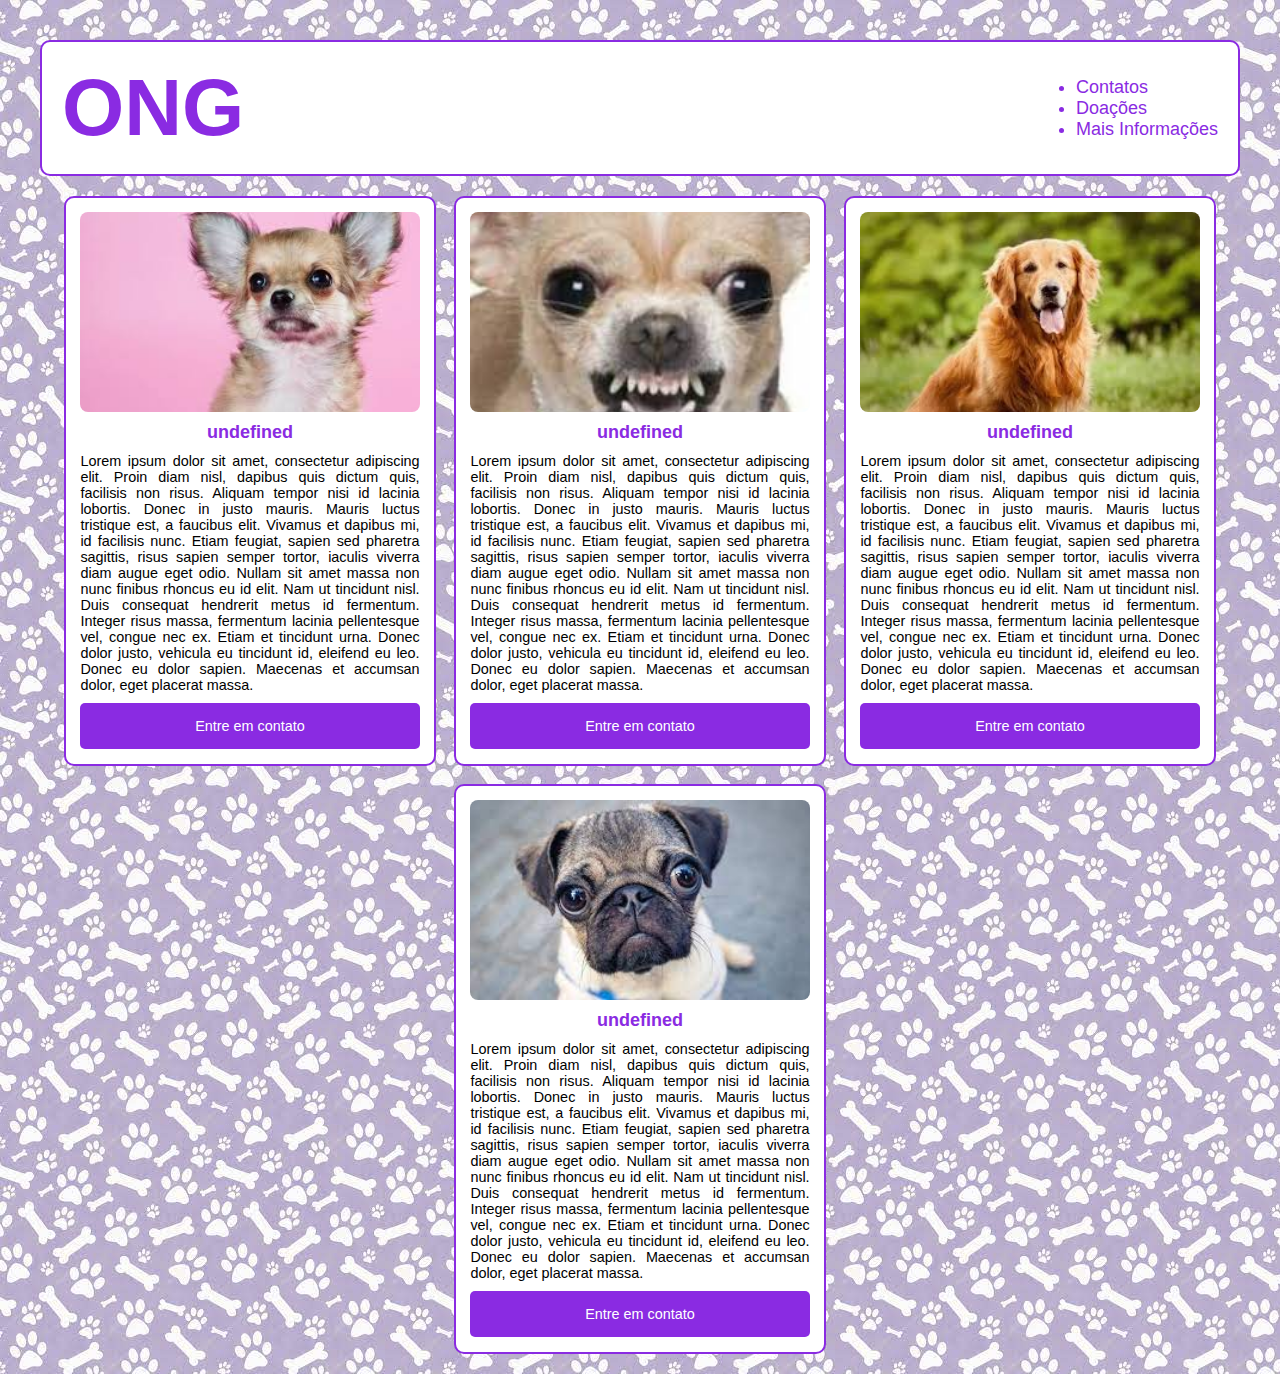
==== index.html @ a72e8d6b "ongdog" ====
<!DOCTYPE html>
<html lang="pt-br">
  <head>
    <meta charset="UTF-8" />
    <meta http-equiv="X-UA-Compatible" content="IE=edge" />
    <meta name="viewport" content="width=device-width, initial-scale=1.0" />

    <link rel="stylesheet" href="./css/style.css" />

    <title>Cards</title>
  </head>
  <header>
    <h1>ONG</h1>
    <ul>
        <li>Contatos</li>
        <li>Doações</li>
        <li>Mais Informações</li>
    </ul>
  </header>
  <body>
    <div class="container"></div>

    <script src="./js/script.js"></script>
  </body>
</html>
---- css/style.css ----
* {
    margin: 0;
    padding: 0;
    box-sizing: border-box;
    font-size: 18px;
  }
  body{
    background-image: url(/img/backgrounddog.jpg);
    background-size:auto;
    padding: 20px;
  }
  header{
    display: flex;
    justify-content: space-between;
    padding: 20px;
    border: 2px solid blueviolet;
    border-radius: 10px;
    overflow: hidden;
    background-color: white;
    margin: 20px;
    align-items: center;

  }
  header ul li{
    text-align: left;
    color: blueviolet;
    font-family: 'Lucida Sans', 'Lucida Sans Regular', 'Lucida Grande', 'Lucida Sans Unicode', Geneva, Verdana, sans-serif;
  }
  h1{
    font-size: 80px;
    text-align: center;
    color: blueviolet;
    font-family: 'Lucida Sans', 'Lucida Sans Regular', 'Lucida Grande', 'Lucida Sans Unicode', Geneva, Verdana, sans-serif;
  }
  .container {
    display: flex;
    justify-content: center;
    align-items: center;
    flex-wrap: wrap;
    gap: 1rem;
  }
  .container img{
    object-fit:cover;
  }
  
  .card {
    border: 2px solid blueviolet;
    border-radius: 10px;
    overflow: hidden;
    background-color: white;
  
    display: flex;
    flex-direction: column;
    gap: 10px;
  
    width: 30%;
    padding: 0.8rem;
  }
  
  .card-img {
    width: 100%;
    height: 200px;
    border-radius: 8px;
  }
  
  .card-titulo {
    text-align: center;
    color: blueviolet;
    font-family: 'Lucida Sans', 'Lucida Sans Regular', 'Lucida Grande', 'Lucida Sans Unicode', Geneva, Verdana, sans-serif;
  }
  
  .card-descricao {
    text-align: justify;
    font-size: 0.8rem;
    flex-grow: 1;
    font-family: 'Lucida Sans', 'Lucida Sans Regular', 'Lucida Grande', 'Lucida Sans Unicode', Geneva, Verdana, sans-serif;
  }
  .card a{
    text-align: center;
    text-decoration: none;
    color: white;
    background-color: blueviolet;
    padding: 15px;
    border-radius: 5px;
    font-size: 0.8rem;
    flex-grow: 1;
    font-family: 'Lucida Sans', 'Lucida Sans Regular', 'Lucida Grande', 'Lucida Sans Unicode', Geneva, Verdana, sans-serif;
  }
  
  @media (max-width: 600px) {
    * {
      font-size: 22px;
    }
    header{
        flex-direction: column;
    }
    .card {
      width: 80%;
    }
  }
  
  @media (min-width: 601px) and (max-width: 801px) {
  
    * {
      font-size: 20px;
    }
    header{
        flex-direction: column;
    }
    .card {
      width: 40%;
    }
  }
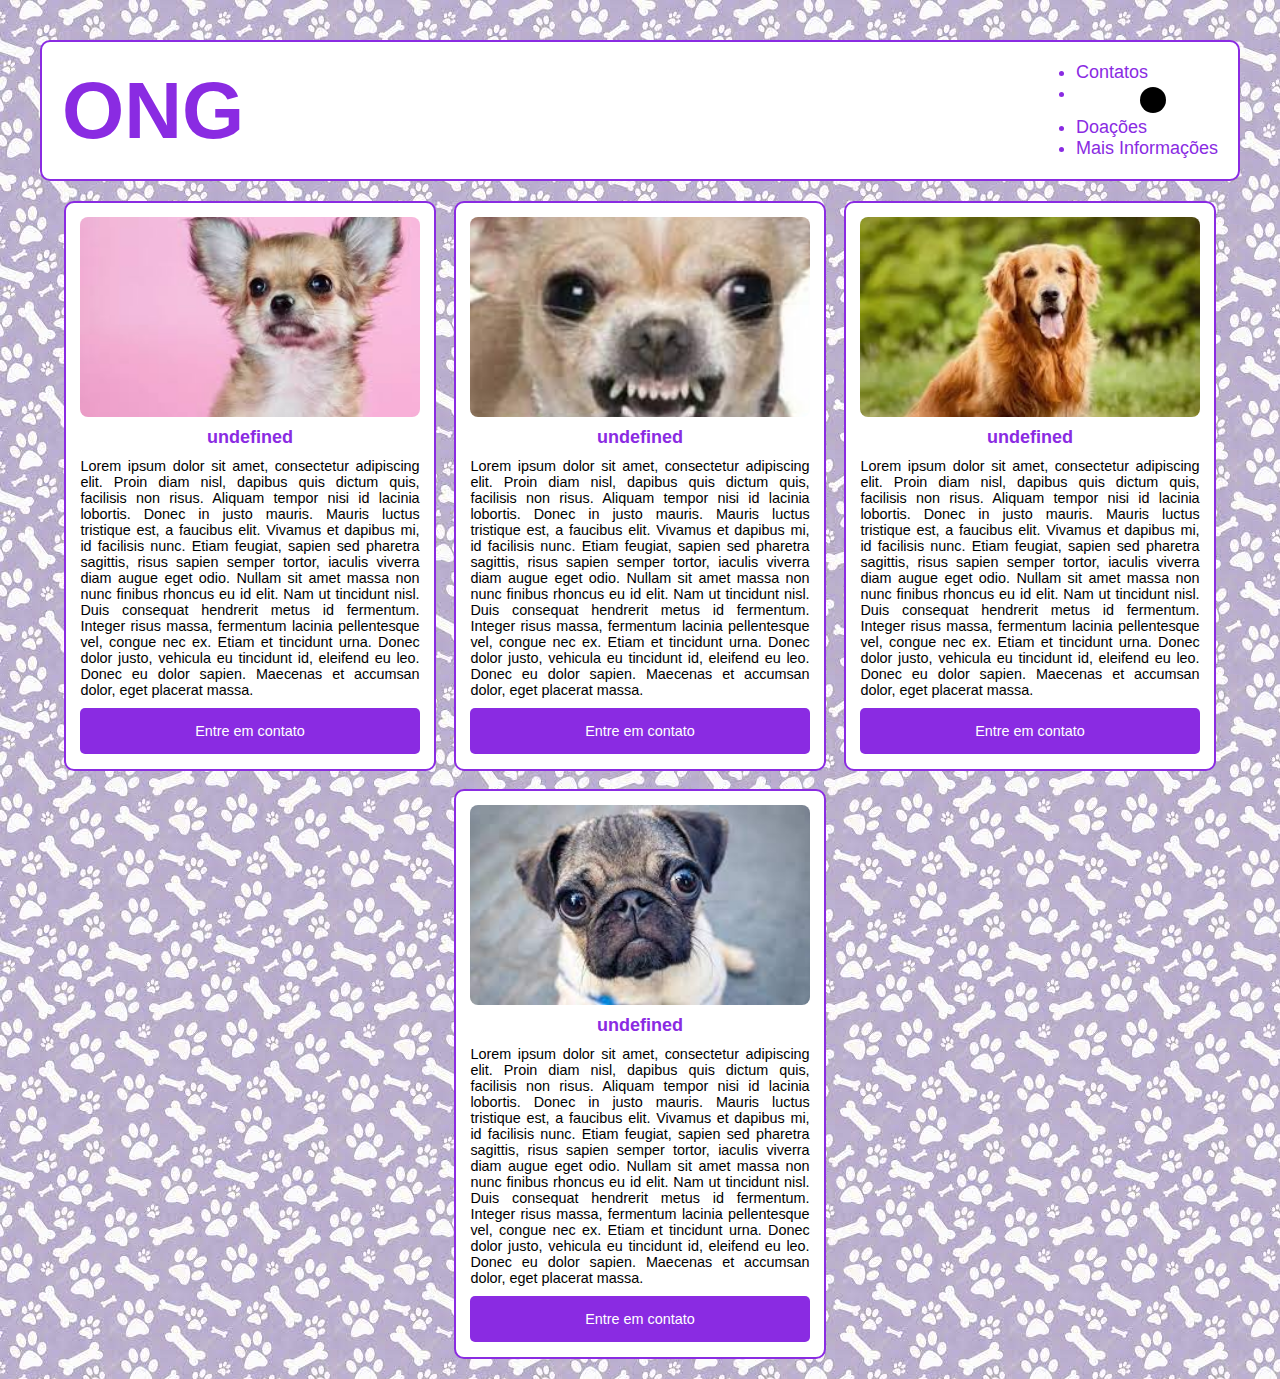
==== commit 59a0915e: "fghvg" ====
--- a/index.html
+++ b/index.html
@@ -1,25 +1,38 @@
 <!DOCTYPE html>
 <html lang="pt-br">
-  <head>
-    <meta charset="UTF-8" />
-    <meta http-equiv="X-UA-Compatible" content="IE=edge" />
-    <meta name="viewport" content="width=device-width, initial-scale=1.0" />
 
-    <link rel="stylesheet" href="./css/style.css" />
+<head>
+  <meta charset="UTF-8" />
+  <meta http-equiv="X-UA-Compatible" content="IE=edge" />
+  <meta name="viewport" content="width=device-width, initial-scale=1.0" />
 
-    <title>Cards</title>
-  </head>
+  <link rel="stylesheet" href="./css/style.css" />
+  <link rel="stylesheet" href="./css/toggle.css" />
+
+  <title>Cards</title>
+</head>
+
+<body>
   <header>
     <h1>ONG</h1>
-    <ul>
+    <nav>
+      <ul class="menu">
         <li>Contatos</li>
+        <li><label class="switch">
+            <input type="checkbox" id="botaotema">
+            <span class="slider round"></span>
+          </label></li>
         <li>Doações</li>
         <li>Mais Informações</li>
-    </ul>
+      </ul>
+    </nav>
+
   </header>
-  <body>
-    <div class="container"></div>
+  <main>
+    <div class="container">
+      <script src="./js/script.js"></script>
+    </div>
+</body>
+</main>
 
-    <script src="./js/script.js"></script>
-  </body>
 </html>--- a/css/style.css
+++ b/css/style.css
@@ -4,7 +4,15 @@
     box-sizing: border-box;
     font-size: 18px;
   }
+  .body-dark{
+    transition-duration: 0.5s;
+    background-image: none;
+    background-color:black;
+    background-size:auto;
+    padding: 20px;
+  }
   body{
+    transition-duration: 0.5s;
     background-image: url(/img/backgrounddog.jpg);
     background-size:auto;
     padding: 20px;
@@ -31,6 +39,9 @@
     text-align: center;
     color: blueviolet;
     font-family: 'Lucida Sans', 'Lucida Sans Regular', 'Lucida Grande', 'Lucida Sans Unicode', Geneva, Verdana, sans-serif;
+  }
+  .menu{
+    position: relative;
   }
   .container {
     display: flex;
@@ -86,6 +97,7 @@
     flex-grow: 1;
     font-family: 'Lucida Sans', 'Lucida Sans Regular', 'Lucida Grande', 'Lucida Sans Unicode', Geneva, Verdana, sans-serif;
   }
+
   
   @media (max-width: 600px) {
     * {
--- a/css/toggle.css
+++ b/css/toggle.css
@@ -0,0 +1,60 @@
+/* The switch - the box around the slider */
+.switch {
+    position: relative;
+    display: inline-block;
+    width: 60px;
+    height: 34px;
+  }
+  
+  /* Hide default HTML checkbox */
+  .switch input {
+    opacity: 0;
+    width: 0;
+    height: 0;
+  }
+  
+  /* The slider */
+  .slider {
+    position: absolute;
+    cursor: pointer;
+    right: 0;
+    bottom: 0;
+    background-color: blueviolet;
+    -webkit-transition: .4s;
+    transition: .4s;
+  }
+  
+  .slider:before {
+    position: absolute;
+    content: "";
+    height: 26px;
+    width: 26px;
+    left: 4px;
+    bottom: 4px;
+    background-color: rgb(0, 0, 0);
+    -webkit-transition: .4s;
+    transition: .4s;
+  }
+  
+  input:checked + .slider {
+    background-color: #2196F3;
+  }
+  
+  input:focus + .slider {
+    box-shadow: 0 0 1px #2196F3;
+  }
+  
+  input:checked + .slider:before {
+    -webkit-transform: translateX(26px);
+    -ms-transform: translateX(26px);
+    transform: translateX(26px);
+  }
+  
+  /* Rounded sliders */
+  .slider.round {
+    border-radius: 34px;
+  }
+  
+  .slider.round:before {
+    border-radius: 50%;
+  }